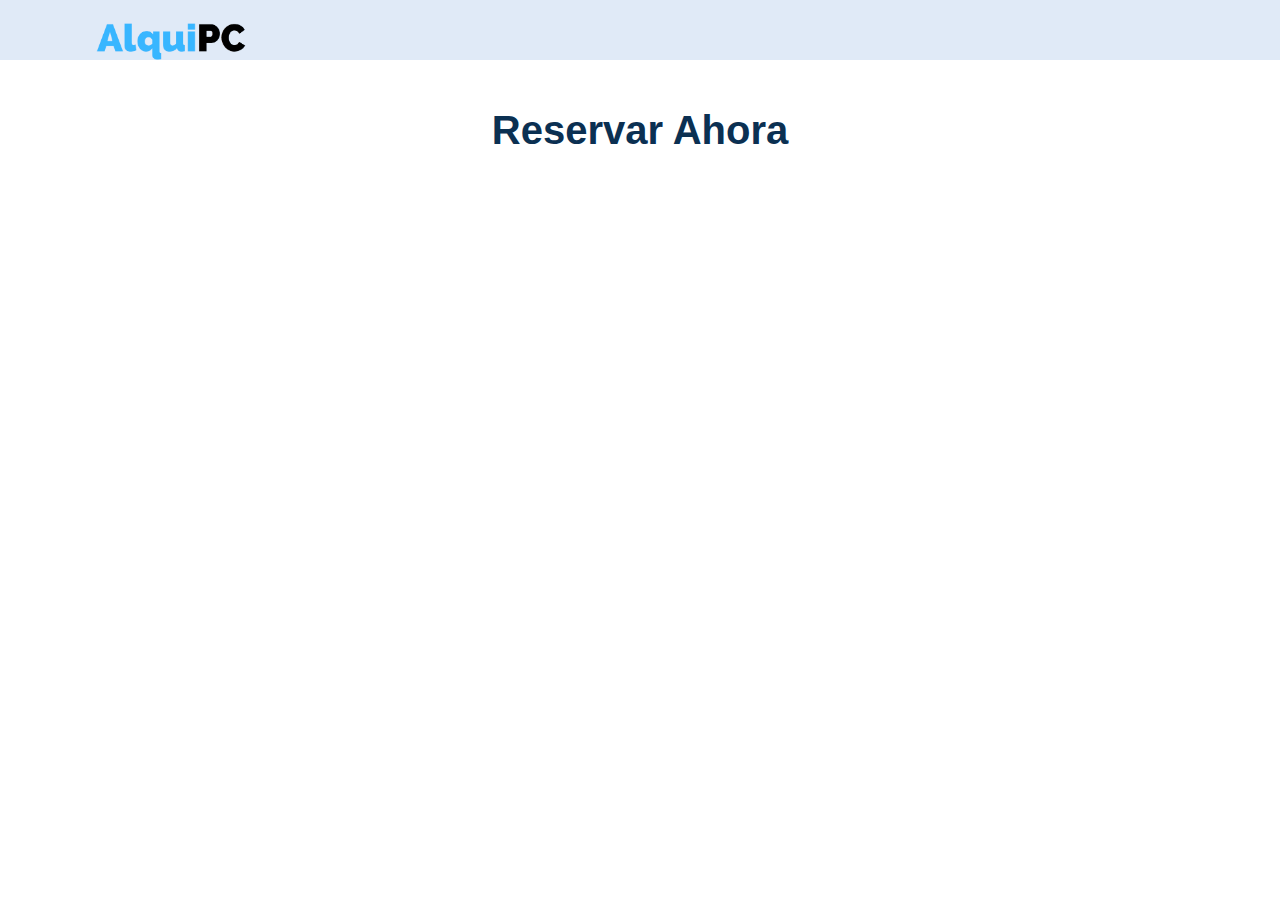
==== reserva_ahora.html @ e7c15262 "version_2" ====
<html lang="en">

<head>
    <meta charset="UTF-8">
    <meta name="viewport" content="width=device-width, initial-scale=1.0">
    <link rel="stylesheet" href="css/reservas.css">
    <link rel="shortcut icon" href="favicon.ico" type="image/x-icon">
    <title>RESERVAS</title>
</head>

<body>
    <header>
        <div class="container">
            <div class="logo">
                <img class="logo" src="images\logo_alquipc.png" alt="">
            </div>
        </div>
    </header>
    <section>
        <div class="titulo">
            <h1><b>Reservar Ahora</b></h1>
        </div>
        
    </section>
</body>

</html>
---- css/reservas.css ----
body{
    margin: 0;
    padding: 0;
}
header{
    height: 60px;
    width: 100%;
    background-color: #e0eaf7;
}
header .container{
    display: flex;
    align-items: center;
    justify-content: space-between;
}
header .container .logo {
    margin-top: 8px;
    display: flex;
    justify-content: center;
    align-items: center;
    margin-inline-start: 3rem;
}
header .container  .logo img{
    width: 150px;
}
header .container .inicio_section{
    display: flex;
    justify-content: center;
    align-items: center;
    column-gap: 1rem;
    margin-top: 11px;
}
header .container .inicio_section .inicio{
    color: #0b3052;
    text-decoration: none;
    font-family: 'Lucida Sans', 'Lucida Sans Regular', 'Lucida Grande', 'Lucida Sans Unicode', Geneva, Verdana, sans-serif;
}
header .container .inicio_section .registro {
    width: 200px;
    height: 35px;
    background-color: #ff3259;
    border-radius: 20px;
    color: white;
    font-family: 'Lucida Sans', 'Lucida Sans Regular', 'Lucida Grande', 'Lucida Sans Unicode', Geneva, Verdana, sans-serif;
    text-decoration: none;
    display: flex;
    justify-content: center;
    align-items: center;
    margin-inline-end: 5rem;
}
section .titulo{
    margin-top: 3rem;
    margin-bottom: 6rem;
    text-align: center;
    font-size: 20px;
    font-family: 'Segoe UI', Tahoma, Geneva, Verdana, sans-serif;
    color: #0b3052;
}
section .caja_producto{
    display: flex;
    align-items: center;
    justify-content: center;
    column-gap: 10rem;
}
section .caja_producto .producto .nombre_servicio{
    font-family: 'Segoe UI', Tahoma, Geneva, Verdana, sans-serif;
    text-align: center;
    color: #414446;
}
section .caja_producto .producto .boton{
    text-align: center;
    margin-top: 3rem;
}
section .caja_producto .producto .boton a{
    width: 150px;
    height: 35px;
    color: white;
    background-color: #ff3259;
    padding-left: 3rem;
    padding-top: 1rem;
    padding-bottom: 1rem;
    padding-right: 3rem;
    border-radius: 30px;
    text-decoration: none;
    font-family: 'Lucida Sans',
        'Lucida Sans Regular',
        'Lucida Grande',
        'Lucida Sans Unicode',
        Geneva,
        Verdana,
        sans-serif;
        text-decoration: none;
}
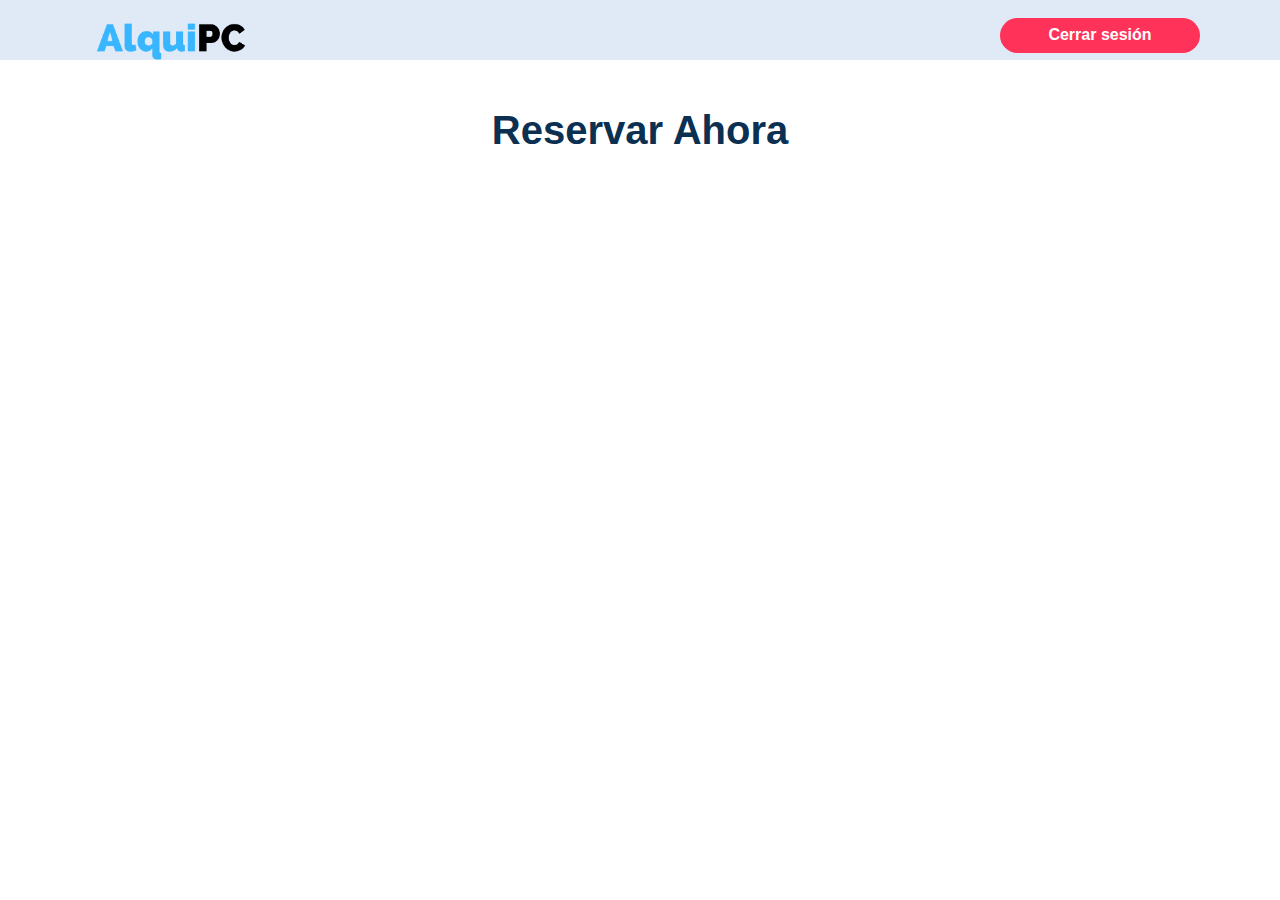
==== commit ff812a63: "version3" ====
--- a/reserva_ahora.html
+++ b/reserva_ahora.html
@@ -14,13 +14,21 @@
             <div class="logo">
                 <img class="logo" src="images\logo_alquipc.png" alt="">
             </div>
+        <div class="inicio_section">
+            <a class="registro" href=""><b>Cerrar sesión</b></a>
+        </div>
         </div>
     </header>
     <section>
         <div class="titulo">
             <h1><b>Reservar Ahora</b></h1>
         </div>
-        
+        <div class="container">
+            <div class="formulario">
+
+            </div>
+            <form action="" method="get"></form>
+        </div>
     </section>
 </body>
 
--- a/css/reservas.css
+++ b/css/reservas.css
@@ -90,4 +90,5 @@
         sans-serif;
         text-decoration: none;
 }
+/*CODIGO DE FORMULARIO DERESERVAR*/
 
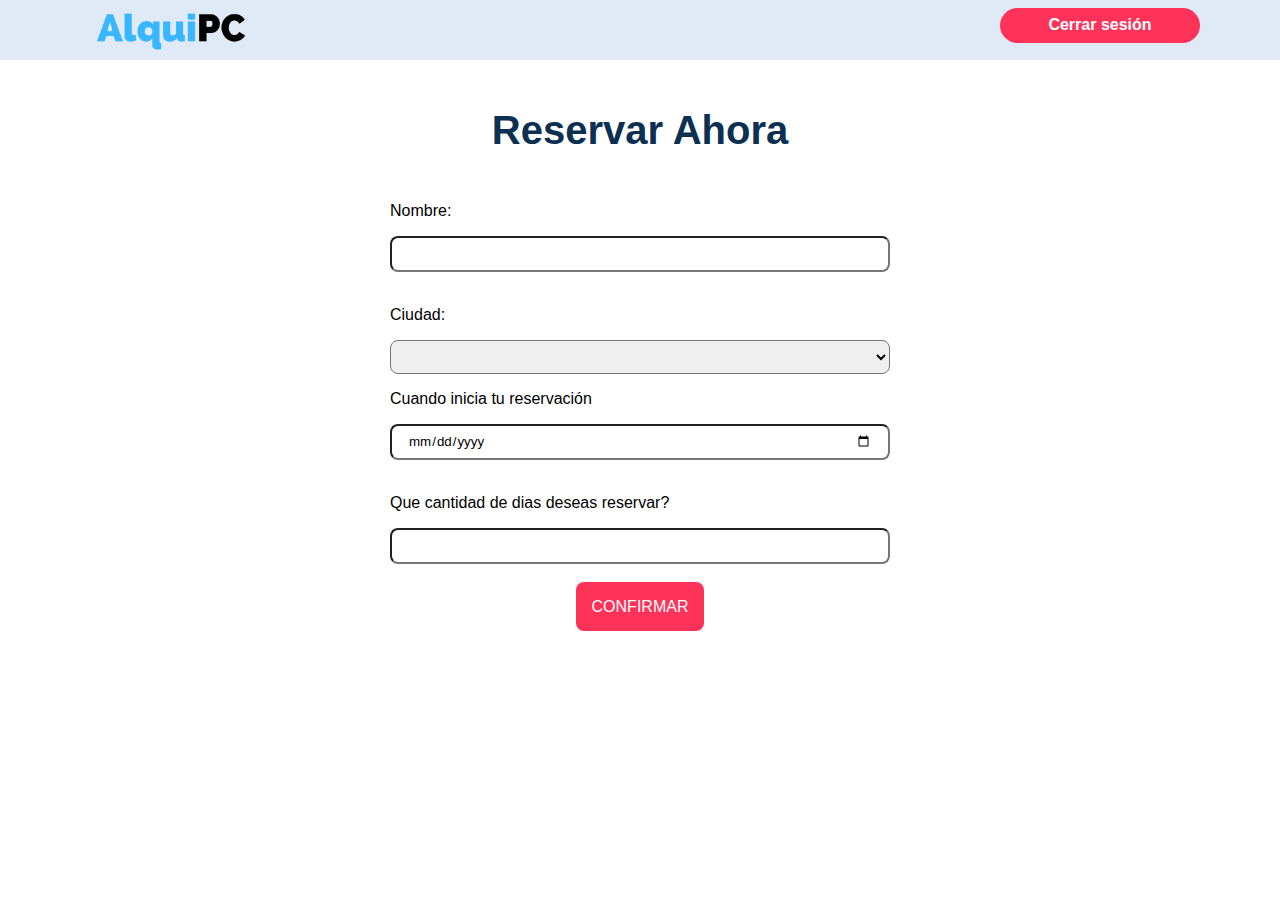
==== commit 86f53d7f: "version_4" ====
--- a/reserva_ahora.html
+++ b/reserva_ahora.html
@@ -5,6 +5,7 @@
     <meta name="viewport" content="width=device-width, initial-scale=1.0">
     <link rel="stylesheet" href="css/reservas.css">
     <link rel="shortcut icon" href="favicon.ico" type="image/x-icon">
+    <link href='https://unpkg.com/boxicons@2.1.4/css/boxicons.min.css' rel='stylesheet'>
     <title>RESERVAS</title>
 </head>
 
@@ -20,16 +21,52 @@
         </div>
     </header>
     <section>
-        <div class="titulo">
+        <div class="titulo-reservar">
             <h1><b>Reservar Ahora</b></h1>
         </div>
         <div class="container">
             <div class="formulario">
+                <form action="" method="get">
+                    <label for="Nombre">Nombre: </label>
+                    <input type="text"><br><br>
+                    <label for="ciudad">Ciudad: </label>
+                    <select id="country" name="country">
+                        <option value="bogota">Bogotá</option>
+                        <option value="cali">Cali</option>
+                        <option value="medellin">Medellin</option>
+                        <option value="santander">Santander</option>
+                        <option value="barranquilla">Barranquilla</option>
+                      </select><br>
+                    <label for="date">Cuando inicia tu reservación</label>
+                    <input type="date"><br><br>
+                    <label for="dias">Que cantidad de dias deseas reservar?</label>
+                    <input type="number"><br><br>
+                    <div class="confir" id="confirmLink"><a href="">CONFIRMAR</a></div> 
+                </form>
+            </div>
+        </div>
+        <div id="modal" class="modal">
+            <div class="modal-content">
+                <i class='bx bx-check-circle bx-tada bx-rotate-180' ></i><br>
+                Reserva confirmada
+            </div>
+          </div>
+    </section>
+<script>
+document.getElementById("confirmLink").addEventListener("click", function(event) {
+  event.preventDefault();
+  
+  var modal = document.getElementById("modal");
+  modal.style.display = "flex"; // Cambiar a "flex" para mostrar el modal
+  
+  setTimeout(function() {
+    modal.style.display = "none"; // Ocultar el modal después de 3 segundos
+  }, 1500);
+});
 
-            </div>
-            <form action="" method="get"></form>
-        </div>
-    </section>
+</script>
 </body>
 
-</html>+</html>
+
+  --- a/css/reservas.css
+++ b/css/reservas.css
@@ -3,14 +3,16 @@
     padding: 0;
 }
 header{
-    height: 60px;
-    width: 100%;
-    background-color: #e0eaf7;
+    min-height: 70px;
+    width: 100%;
+    background-color: #e0eaf7;  
+    flex-wrap: wrap;
 }
 header .container{
     display: flex;
     align-items: center;
     justify-content: space-between;
+    flex-wrap: wrap;
 }
 header .container .logo {
     margin-top: 8px;
@@ -60,6 +62,10 @@
     align-items: center;
     justify-content: center;
     column-gap: 10rem;
+    flex-wrap: wrap;
+}
+section .caja_producto .producto{
+    margin-top: 1rem;
 }
 section .caja_producto .producto .nombre_servicio{
     font-family: 'Segoe UI', Tahoma, Geneva, Verdana, sans-serif;
@@ -91,4 +97,127 @@
         text-decoration: none;
 }
 /*CODIGO DE FORMULARIO DERESERVAR*/
+.titulo-reservar{
+    margin-top: 3rem;
+    text-align: center;
+    font-size: 20px;
+    font-family: 'Segoe UI', Tahoma, Geneva, Verdana, sans-serif;
+    color: #0b3052;
+}
+.container{
+    margin-top: -10px;
+}
+.container .formulario{
+    display: flex;
+    justify-content: center;
+} 
+.container .formulario form{
+    padding: 2rem;
+    font-family: 'Lucida Sans',
+        'Lucida Sans Regular',
+        'Lucida Grande',
+        'Lucida Sans Unicode',
+        Geneva,
+        Verdana,
+        sans-serif;
+        text-decoration: none;
+        min-height: 10px;
+        width: 500px;
+}
+.container .formulario form input{
+    width: 100%;
+    height: 30px;
+    border-radius: 8px;
+    font-family: 'Lucida Sans',
+        'Lucida Sans Regular',
+        'Lucida Grande',
+        'Lucida Sans Unicode',
+        Geneva,
+        Verdana,
+        sans-serif;
+        text-decoration: none;
+        min-height: 10px;
+        width: 500px;
+        padding: 1rem;
+        margin: 1rem;
+        margin-left: 0;
+}
+.container .formulario form select{
+    width: 100%;
+    height: 30px;
+    border-radius: 8px;
+    font-family: 'Lucida Sans',
+        'Lucida Sans Regular',
+        'Lucida Grande',
+        'Lucida Sans Unicode',
+        Geneva,
+        Verdana,
+        sans-serif;
+        text-decoration: none;
+        min-height: 10px;
+        width: 500px;
+        padding: 1rem;
+        margin: 1rem;
+        margin-left: 0;
+        font-size: 15px;
+}
+.container .formulario form .confir{
+    text-align: center;
+}
+.container .formulario form .confir a{
+    text-decoration: none;
+    padding: 1rem;
+    border-radius: 8px;
+    color: white;
+    background-color: #ff3259;
+}
+.container .formulario form .confir a:hover{
+    background-color: #ff6f8a;
+    color: white;
+}
+/*MODAL DE RESERVAR*/
 
+.modal {
+    position: fixed;
+    top: 0;
+    left: 0;
+    width: 100%;
+    height: 100%;
+    background-color: rgba(81, 81, 81, 0.494);
+    display: none;
+    justify-content: center;
+    align-items: center;
+  }
+  
+  .modal-content {
+    background-color: white;
+    width: 200px;
+    padding: 20px;
+    border-radius: 5px;
+    text-align: center;
+    font-family: 'Lucida Sans',
+        'Lucida Sans Regular',
+        'Lucida Grande',
+        'Lucida Sans Unicode',
+        Geneva,
+        Verdana,
+        sans-serif;
+        text-decoration: none;
+        min-height: 10px;
+        width: 500px;
+        padding: 1rem;
+        margin: 1rem;
+        margin-left: 0;
+  }
+  .modal-content{
+    font-size: 30px;
+  }
+  .modal-content i{
+    font-size: 70px;
+    color: #ff3259;
+  }
+  
+  
+  
+
+
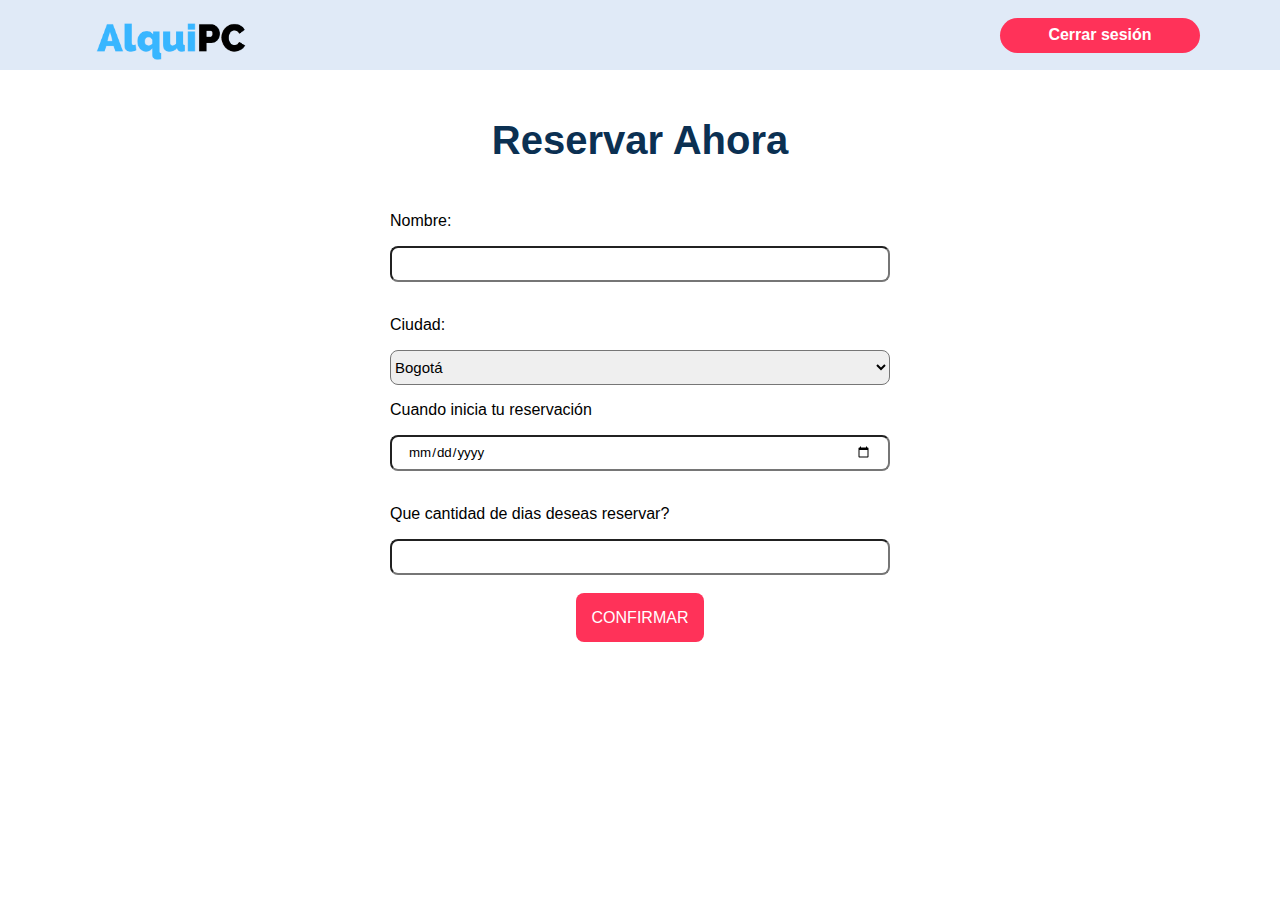
==== commit 5ca32203: "version_5" ====
--- a/reserva_ahora.html
+++ b/reserva_ahora.html
@@ -28,9 +28,9 @@
             <div class="formulario">
                 <form action="" method="get">
                     <label for="Nombre">Nombre: </label>
-                    <input type="text"><br><br>
+                    <input type="text" required><br><br>
                     <label for="ciudad">Ciudad: </label>
-                    <select id="country" name="country">
+                    <select id="" name="" required>
                         <option value="bogota">Bogotá</option>
                         <option value="cali">Cali</option>
                         <option value="medellin">Medellin</option>
@@ -38,10 +38,10 @@
                         <option value="barranquilla">Barranquilla</option>
                       </select><br>
                     <label for="date">Cuando inicia tu reservación</label>
-                    <input type="date"><br><br>
+                    <input type="date" required><br><br>
                     <label for="dias">Que cantidad de dias deseas reservar?</label>
-                    <input type="number"><br><br>
-                    <div class="confir" id="confirmLink"><a href="">CONFIRMAR</a></div> 
+                    <input type="number" required><br><br>
+                    <div class="confir" id="confirmLink"><a href="" >CONFIRMAR</a></div> 
                 </form>
             </div>
         </div>
--- a/css/reservas.css
+++ b/css/reservas.css
@@ -3,6 +3,7 @@
     padding: 0;
 }
 header{
+    margin-top: 10px;
     min-height: 70px;
     width: 100%;
     background-color: #e0eaf7;  
@@ -144,7 +145,7 @@
 }
 .container .formulario form select{
     width: 100%;
-    height: 30px;
+    height: 35px;
     border-radius: 8px;
     font-family: 'Lucida Sans',
         'Lucida Sans Regular',
@@ -153,13 +154,10 @@
         Geneva,
         Verdana,
         sans-serif;
-        text-decoration: none;
-        min-height: 10px;
-        width: 500px;
-        padding: 1rem;
         margin: 1rem;
         margin-left: 0;
         font-size: 15px;
+        color: black;
 }
 .container .formulario form .confir{
     text-align: center;
@@ -216,6 +214,7 @@
     font-size: 70px;
     color: #ff3259;
   }
+  /*CODIGO PARA EL CARRITO*/
   
   
   
